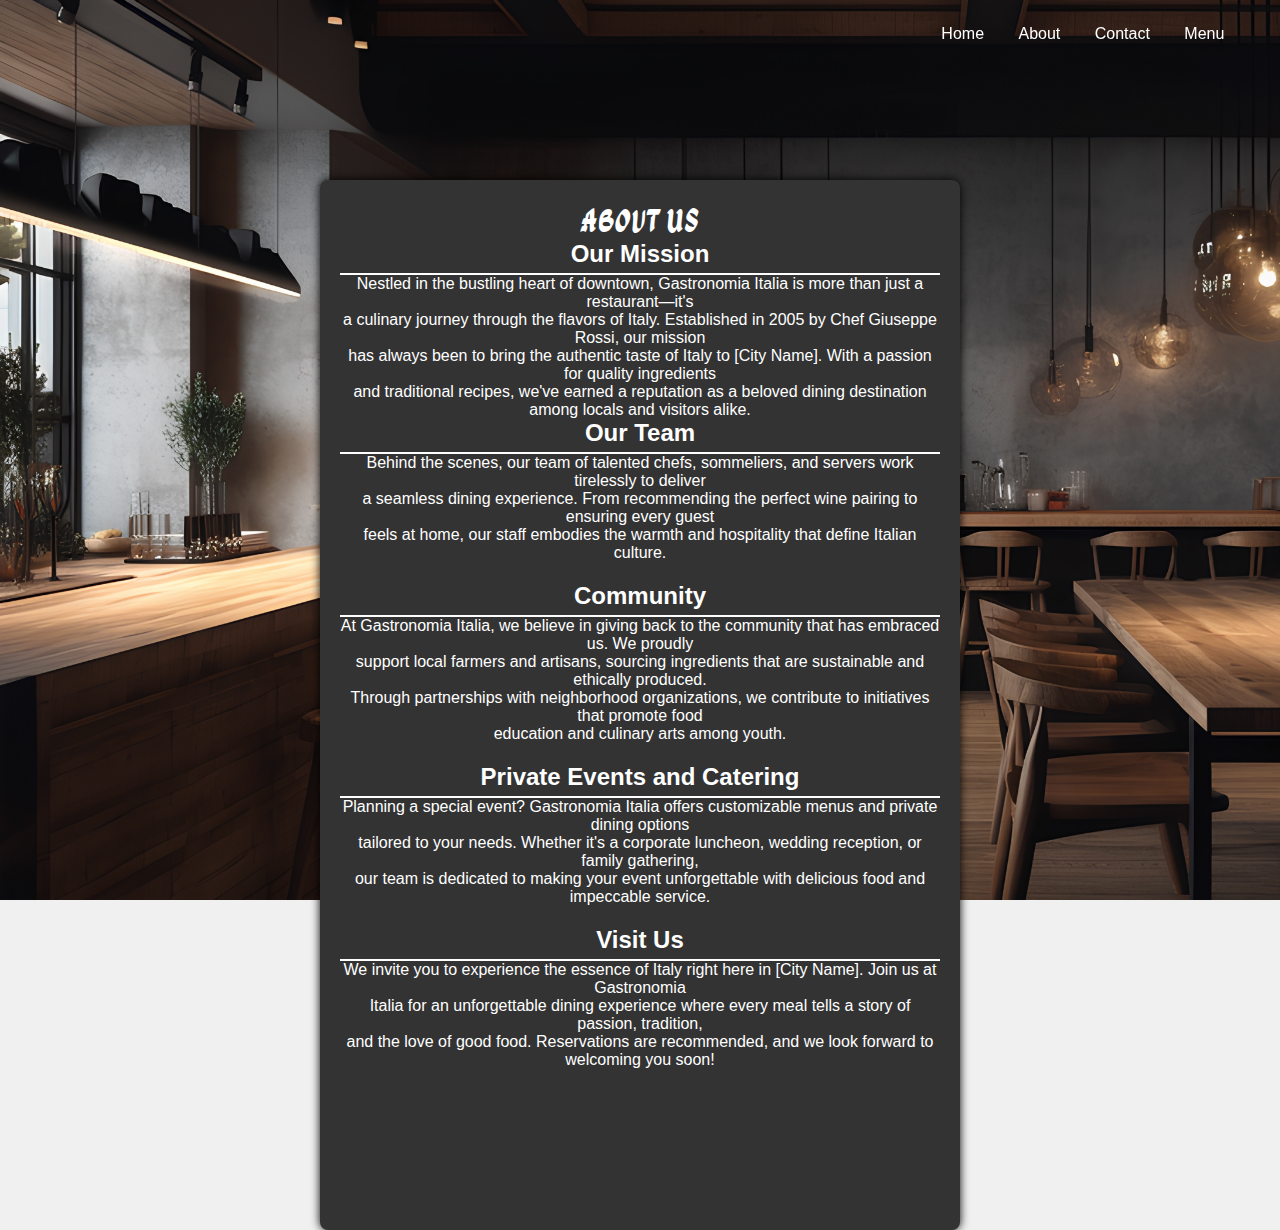
==== About.html @ 433e4c7f "Add files via upload" ====
<!DOCTYPE html>
<html lang="en">

<head>
  <meta charset="UTF-8">
  <meta name="viewport" content="width =device-width, initial-scale=1">
  <title>About</title>
  <link rel="stylesheet" href="about.css">
  <link rel="preconnect" href="https://fonts.googleapis.com">
  <link rel="preconnect" href="https://fonts.gstatic.com" crossorigin>
  <link
    href="https://fonts.googleapis.com/css2?family=Ga+Maamli&family=Playwrite+GB+S:ital,wght@0,100..400;1,100..400&display=swap"
    rel="stylesheet">
</head>

<body>

  <div class="image">
    <a href="index.html"><img src="KLV.gif" alt="logo"></a>
  </div>

  <header>
    <nav>
      <ul>
        <li><a href="index.html">Home</a></li>
        <li><a href="About.html">About</a></li>
        <li><a href="contact.html">Contact</a></li>
        <li><a href="Menu.html">Menu</a></li>
      </ul>
    </nav>
  </header>
  <div class="container">
    <h1>About Us</h1>

    <section id="mission">
      <h2>Our Mission</h2>
      Nestled in the bustling heart of downtown, Gastronomia Italia is more than just a restaurant—it's <br>
      a culinary journey through the flavors of Italy. Established in 2005 by Chef Giuseppe Rossi, our mission <br>
      has always been to bring the authentic taste of Italy to [City Name]. With a passion for quality ingredients <br>
      and traditional recipes, we've earned a reputation as a beloved dining destination among locals and visitors
      alike.

      <section id="Our-team">
        <h2>Our Team</h2>

        Behind the scenes, our team of talented chefs, sommeliers, and servers work tirelessly to deliver <br>
        a seamless dining experience. From recommending the perfect wine pairing to ensuring every guest <br>
        feels at home, our staff embodies the warmth and hospitality that define Italian culture.
      </section>

      <section id="community-engagememt">
        <h2>Community</h2>

        At Gastronomia Italia, we believe in giving back to the community that has embraced us. We proudly <br>
        support local farmers and artisans, sourcing ingredients that are sustainable and ethically produced. <br>
        Through partnerships with neighborhood organizations, we contribute to initiatives that promote food <br>
        education and culinary arts among youth.
      </section>

      <section id="Events">
        <h2>Private Events and Catering</h2>

        Planning a special event? Gastronomia Italia offers customizable menus and private dining options <br>
        tailored to your needs. Whether it's a corporate luncheon, wedding reception, or family gathering, <br>
        our team is dedicated to making your event unforgettable with delicious food and impeccable service.
      </section>

      <section id="Visit">
        <h2>Visit Us</h2>

        We invite you to experience the essence of Italy right here in [City Name]. Join us at Gastronomia <br>
        Italia for an unforgettable dining experience where every meal tells a story of passion, tradition,<br>
        and the love of good food. Reservations are recommended, and we look forward to welcoming you soon!
      </section>
    </section>
  </div>
</body>

</html>
---- about.css ----
* {
  padding: 0;
  margin: 0;
  box-sizing: border-box;
}


body {
  font-family: Arial, sans-serif;
  padding: 50px;
  background-image: url(./homepage.jpeg);
  background-repeat: no-repeat;
  background-size: cover;
  background-attachment: fixed;
  position: relative;
}

.image img {
  position: absolute;
  left: 3px;
  bottom: 33rem;
  top: px;
 width: 180px;
 }


/* styles.css */

body {
  font-family: Arial, sans-serif;
  margin: 0;
  padding: 0;
  background-color: #f0f0f0;
  /* Light gray background */
}



header {
  background-color: transparent;
  /* Blue header */
  padding: 25px 20px;
  position: fixed;
  width: 98%;
  top: 0;
  z-index: 1000;
  /* Ensures header is on top */
}

nav {
  float: right;
}

nav ul {
  list-style-type: none;
  margin: 0;
  padding: 0;
}

nav ul li {
  display: inline;
  margin-left: 10px;
}

nav ul li a {
  color: #fff;
  /* White text */
  text-decoration: none;
  padding: 5px 10px;
  transition: color 0.3s ease;
  /* Smooth transition for color change */
}

nav ul li a:hover {
  color: rgb(255, 102, 0);
  /* Light gray on hover */
}

.container {
  width: 50%;
  /* Adjust width as needed */
  height: 1050px;
  margin: 80px auto;
  /* Ensure content is below the fixed header */
  background-color: rgb(51, 51, 51);
  /* Blue container */
  color: #fff;
  /* White text */
  padding: 20px;
  border-radius: 8px;
  /* Rounded corners */
  box-shadow: 0 0 10px black;
  /* Drop shadow */
  text-align: center;
  /* Center align text */
  position: absolute;
  left: 20rem;
  top: 100px;
}

.container h1 {
  margin-top: 0;
  /* Remove default margin */
  font-family: "Ga Maamli", sans-serif;
  font-weight: 400;
  font-style: normal;

}

section {
  margin-bottom: 20px;
}

section h2 {
  font-size: 24px;
  border-bottom: 2px solid #fff;
  /* White bottom border */
  padding-bottom: 5px;
}

section p {
  font-size: 16px;
  line-height: 1.6;
}
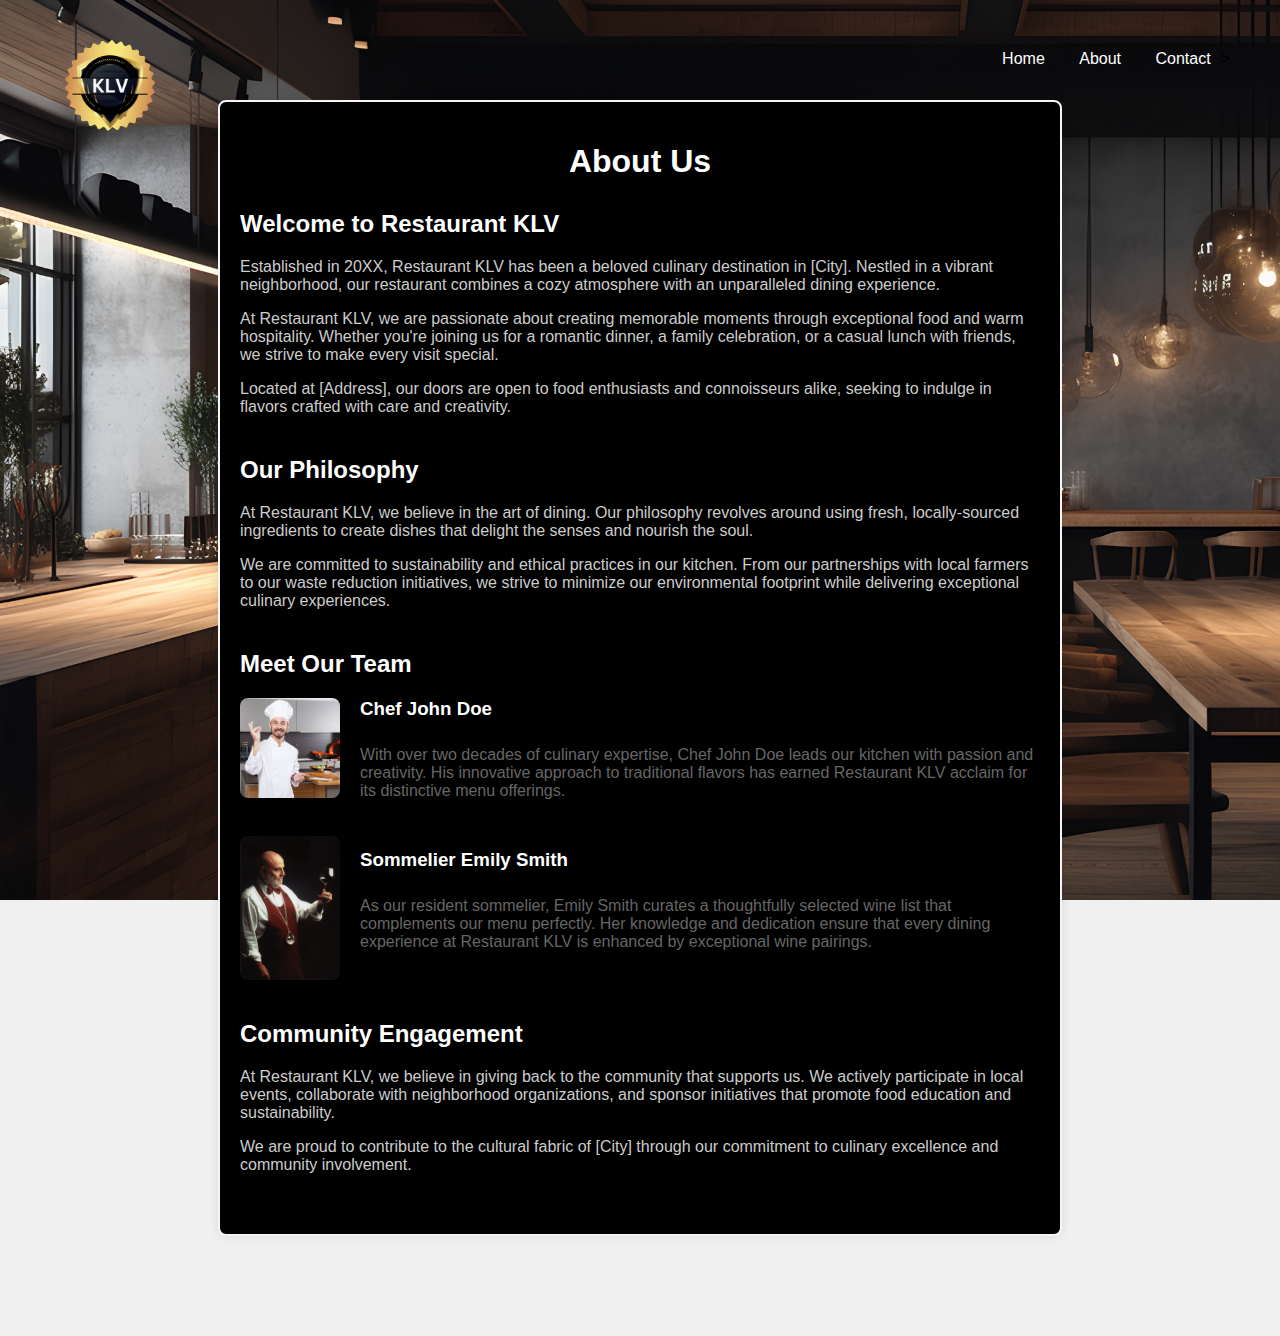
==== commit 9c70735b: "'made changes to the about, contact and menu page'" ====
--- a/About.html
+++ b/About.html
@@ -1,20 +1,13 @@
 <!DOCTYPE html>
 <html lang="en">
-
 <head>
-  <meta charset="UTF-8">
-  <meta name="viewport" content="width =device-width, initial-scale=1">
-  <title>About</title>
-  <link rel="stylesheet" href="about.css">
-  <link rel="preconnect" href="https://fonts.googleapis.com">
-  <link rel="preconnect" href="https://fonts.gstatic.com" crossorigin>
-  <link
-    href="https://fonts.googleapis.com/css2?family=Ga+Maamli&family=Playwrite+GB+S:ital,wght@0,100..400;1,100..400&display=swap"
-    rel="stylesheet">
+    <meta charset="UTF-8">
+    <meta name="viewport" content="width=device-width, initial-scale=1.0">
+    <title>About Us - Restaurant KLV</title>
+    <link rel="stylesheet" href="about.css">
 </head>
-
 <body>
-
+  <div class="navbar">
   <div class="image">
     <a href="index.html"><img src="KLV.gif" alt="logo"></a>
   </div>
@@ -24,56 +17,54 @@
       <ul>
         <li><a href="index.html">Home</a></li>
         <li><a href="About.html">About</a></li>
-        <li><a href="contact.html">Contact</a></li>
-        <li><a href="Menu.html">Menu</a></li>
+        <li><a href="contact.html">Contact</a></li>>
       </ul>
     </nav>
   </header>
-  <div class="container">
-    <h1>About Us</h1>
+</div>
+    <div class="container">
+        <h1>About Us</h1>
 
-    <section id="mission">
-      <h2>Our Mission</h2>
-      Nestled in the bustling heart of downtown, Gastronomia Italia is more than just a restaurant—it's <br>
-      a culinary journey through the flavors of Italy. Established in 2005 by Chef Giuseppe Rossi, our mission <br>
-      has always been to bring the authentic taste of Italy to [City Name]. With a passion for quality ingredients <br>
-      and traditional recipes, we've earned a reputation as a beloved dining destination among locals and visitors
-      alike.
+        <div class="about-section">
+            <div class="about-text">
+                <h2>Welcome to Restaurant KLV</h2>
+                <p>Established in 20XX, Restaurant KLV has been a beloved culinary destination in [City]. Nestled in a vibrant neighborhood, our restaurant combines a cozy atmosphere with an unparalleled dining experience.</p>
+                <p>At Restaurant KLV, we are passionate about creating memorable moments through exceptional food and warm hospitality. Whether you're joining us for a romantic dinner, a family celebration, or a casual lunch with friends, we strive to make every visit special.</p>
+                <p>Located at [Address], our doors are open to food enthusiasts and connoisseurs alike, seeking to indulge in flavors crafted with care and creativity.</p>
+            </div>
+        </div>
 
-      <section id="Our-team">
-        <h2>Our Team</h2>
+        <div class="philosophy-section">
+            <h2>Our Philosophy</h2>
+            <p>At Restaurant KLV, we believe in the art of dining. Our philosophy revolves around using fresh, locally-sourced ingredients to create dishes that delight the senses and nourish the soul.</p>
+            <p>We are committed to sustainability and ethical practices in our kitchen. From our partnerships with local farmers to our waste reduction initiatives, we strive to minimize our environmental footprint while delivering exceptional culinary experiences.</p>
+        </div>
 
-        Behind the scenes, our team of talented chefs, sommeliers, and servers work tirelessly to deliver <br>
-        a seamless dining experience. From recommending the perfect wine pairing to ensuring every guest <br>
-        feels at home, our staff embodies the warmth and hospitality that define Italian culture.
-      </section>
+        <div class="team-section">
+            <h2>Meet Our Team</h2>
+            <div class="team-member">
+                <img src="chefs.jfif" alt="Chef Image">
+                <div class="team-member-details">
+                    <h3>Chef John Doe</h3>
+                    <p>With over two decades of culinary expertise, Chef John Doe leads our kitchen with passion and creativity. His innovative approach to traditional flavors has earned Restaurant KLV acclaim for its distinctive menu offerings.</p>
+                </div>
+            </div>
+            <div class="team-member">
+                <img src="sommelier.jpg" alt="Sommelier Image">
+                <div class="team-member-details">
+                    <h3>Sommelier Emily Smith</h3>
+                    <p>As our resident sommelier, Emily Smith curates a thoughtfully selected wine list that complements our menu perfectly. Her knowledge and dedication ensure that every dining experience at Restaurant KLV is enhanced by exceptional wine pairings.</p>
+                </div>
+            </div>
+            <!-- Add more team members as needed -->
+        </div>
 
-      <section id="community-engagememt">
-        <h2>Community</h2>
+        <div class="community-section">
+            <h2>Community Engagement</h2>
+            <p>At Restaurant KLV, we believe in giving back to the community that supports us. We actively participate in local events, collaborate with neighborhood organizations, and sponsor initiatives that promote food education and sustainability.</p>
+            <p>We are proud to contribute to the cultural fabric of [City] through our commitment to culinary excellence and community involvement.</p>
+        </div>
 
-        At Gastronomia Italia, we believe in giving back to the community that has embraced us. We proudly <br>
-        support local farmers and artisans, sourcing ingredients that are sustainable and ethically produced. <br>
-        Through partnerships with neighborhood organizations, we contribute to initiatives that promote food <br>
-        education and culinary arts among youth.
-      </section>
-
-      <section id="Events">
-        <h2>Private Events and Catering</h2>
-
-        Planning a special event? Gastronomia Italia offers customizable menus and private dining options <br>
-        tailored to your needs. Whether it's a corporate luncheon, wedding reception, or family gathering, <br>
-        our team is dedicated to making your event unforgettable with delicious food and impeccable service.
-      </section>
-
-      <section id="Visit">
-        <h2>Visit Us</h2>
-
-        We invite you to experience the essence of Italy right here in [City Name]. Join us at Gastronomia <br>
-        Italia for an unforgettable dining experience where every meal tells a story of passion, tradition,<br>
-        and the love of good food. Reservations are recommended, and we look forward to welcoming you soon!
-      </section>
-    </section>
-  </div>
+    </div>
 </body>
-
-</html>+</html>
--- a/about.css
+++ b/about.css
@@ -1,9 +1,11 @@
-* {
+/* styles.css */
+
+body {
+  font-family: Arial, sans-serif;
+  background-color: #f0f0f0;
+  margin: 0;
   padding: 0;
-  margin: 0;
-  box-sizing: border-box;
 }
-
 
 body {
   font-family: Arial, sans-serif;
@@ -15,39 +17,15 @@
   position: relative;
 }
 
+
 .image img {
-  position: absolute;
-  left: 3px;
-  bottom: 33rem;
-  top: px;
+  position: fixed ;
+  top: 2px;/* Adjust as needed */
+  left: 20px; /* Adjust as needed */
  width: 180px;
  }
 
-
-/* styles.css */
-
-body {
-  font-family: Arial, sans-serif;
-  margin: 0;
-  padding: 0;
-  background-color: #f0f0f0;
-  /* Light gray background */
-}
-
-
-
-header {
-  background-color: transparent;
-  /* Blue header */
-  padding: 25px 20px;
-  position: fixed;
-  width: 98%;
-  top: 0;
-  z-index: 1000;
-  /* Ensures header is on top */
-}
-
-nav {
+ nav {
   float: right;
 }
 
@@ -76,49 +54,75 @@
   /* Light gray on hover */
 }
 
+
 .container {
-  width: 50%;
-  /* Adjust width as needed */
-  height: 1050px;
-  margin: 80px auto;
-  /* Ensure content is below the fixed header */
-  background-color: rgb(51, 51, 51);
-  /* Blue container */
-  color: #fff;
-  /* White text */
+  border: 2px solid whitesmoke;
+  max-width: 800px;
+  margin: 50px auto;
+  background-color: #000000;
   padding: 20px;
   border-radius: 8px;
-  /* Rounded corners */
-  box-shadow: 0 0 10px black;
-  /* Drop shadow */
-  text-align: center;
-  /* Center align text */
-  position: absolute;
-  left: 20rem;
-  top: 100px;
+  box-shadow: 0 0 10px rgba(0, 0, 0, 0.1);
 }
 
-.container h1 {
-  margin-top: 0;
-  /* Remove default margin */
-  font-family: "Ga Maamli", sans-serif;
-  font-weight: 400;
-  font-style: normal;
-
+h1 {
+  text-align: center;
+  margin-bottom: 30px;
+  color: #fff;
 }
 
-section {
+h2{
+  color: #fff;
+}
+
+h3{
+  color: #fff;
+}
+
+.about-section,
+.philosophy-section,
+.team-section,
+.community-section {
+  margin-bottom: 40px;
+  color: #ccc;
+}
+
+.about-section img {
+  width: 100%;
+  border-radius: 8px;
+}
+
+.about-text h2,
+.philosophy-section h2,
+.team-section h2,
+.community-section h2 {
+  margin-top: 0;
   margin-bottom: 20px;
 }
 
-section h2 {
-  font-size: 24px;
-  border-bottom: 2px solid #fff;
-  /* White bottom border */
-  padding-bottom: 5px;
+.team-member {
+  display: grid;
+  grid-template-columns: 100px auto;
+  gap: 20px;
+  margin-top: 20px;
 }
 
-section p {
-  font-size: 16px;
-  line-height: 1.6;
-}+.team-member img {
+  width: 100%;
+  border-radius: 8px;
+}
+
+.team-member-details {
+  display: flex;
+  flex-direction: column;
+  justify-content: center;
+}
+
+.team-member-details h3 {
+  margin-top: 0;
+  margin-bottom: 10px;
+}
+
+.team-member-details p {
+  color: #666;
+}
